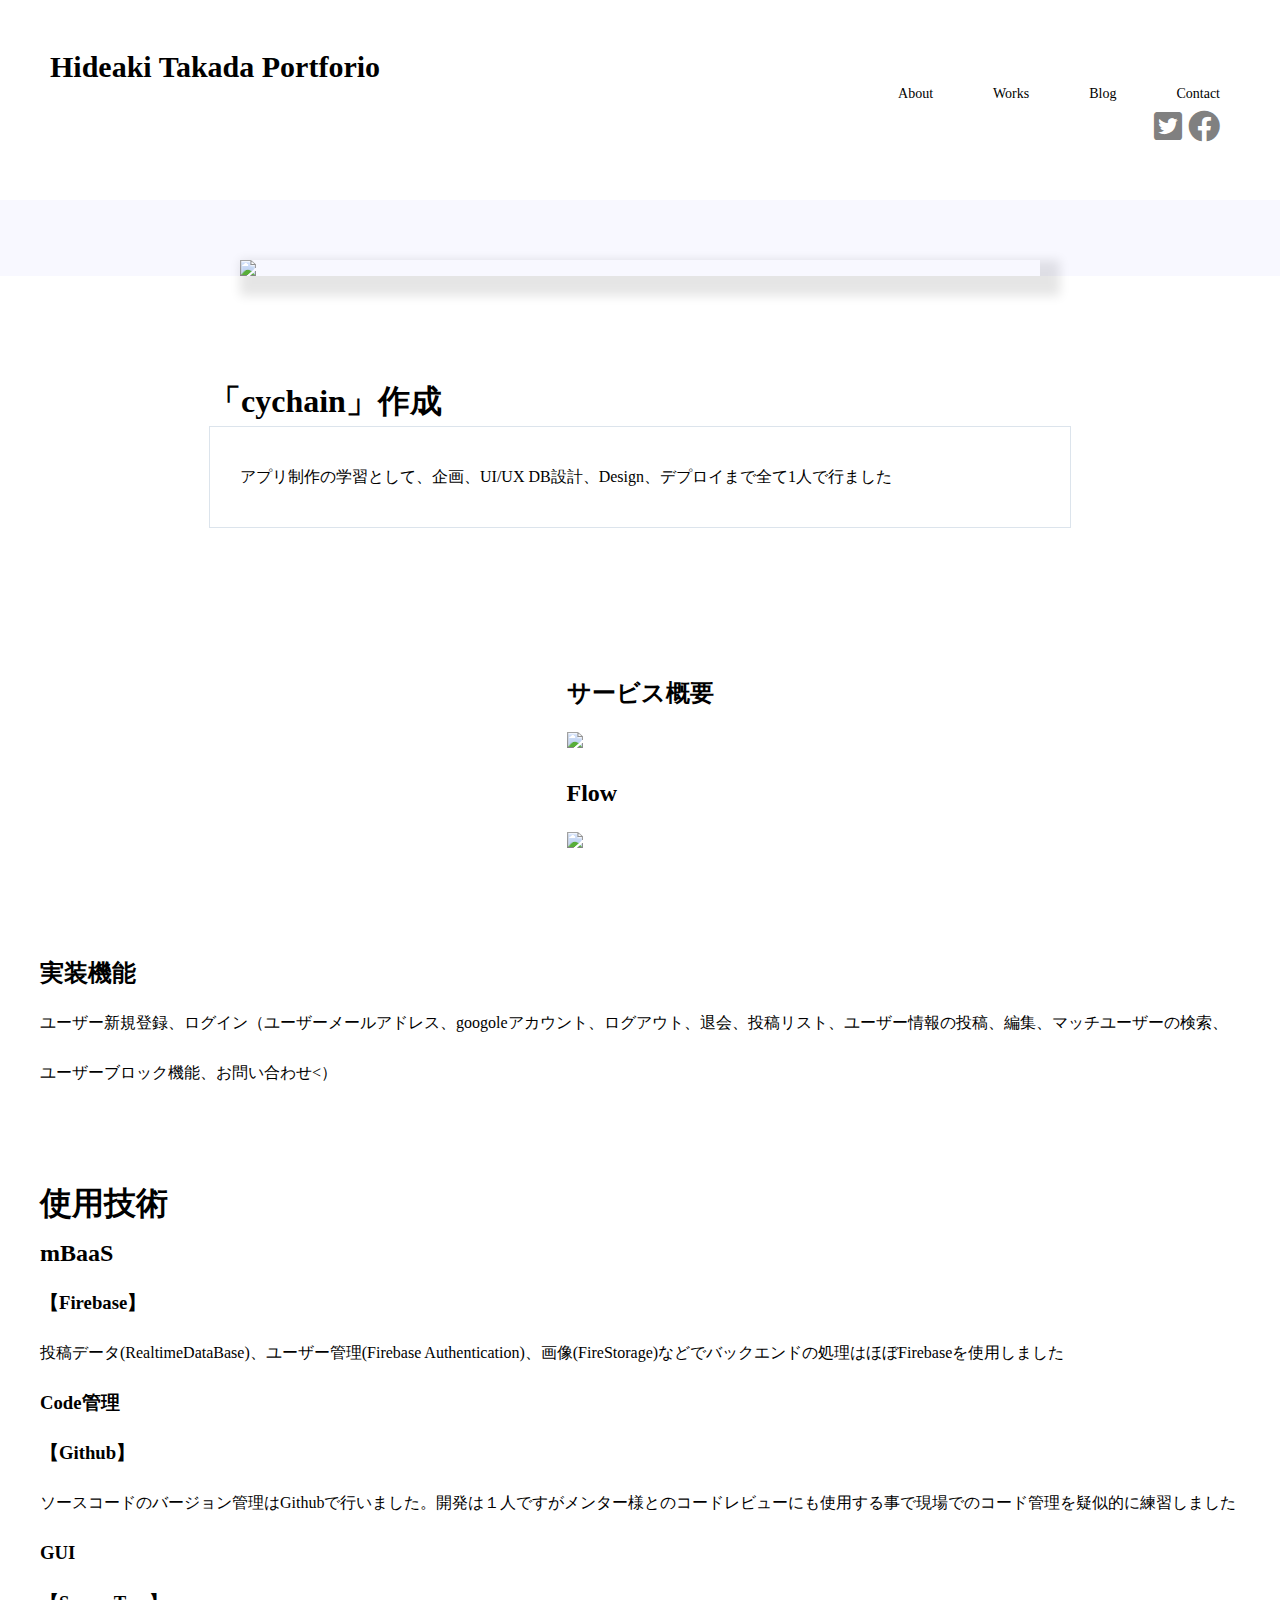
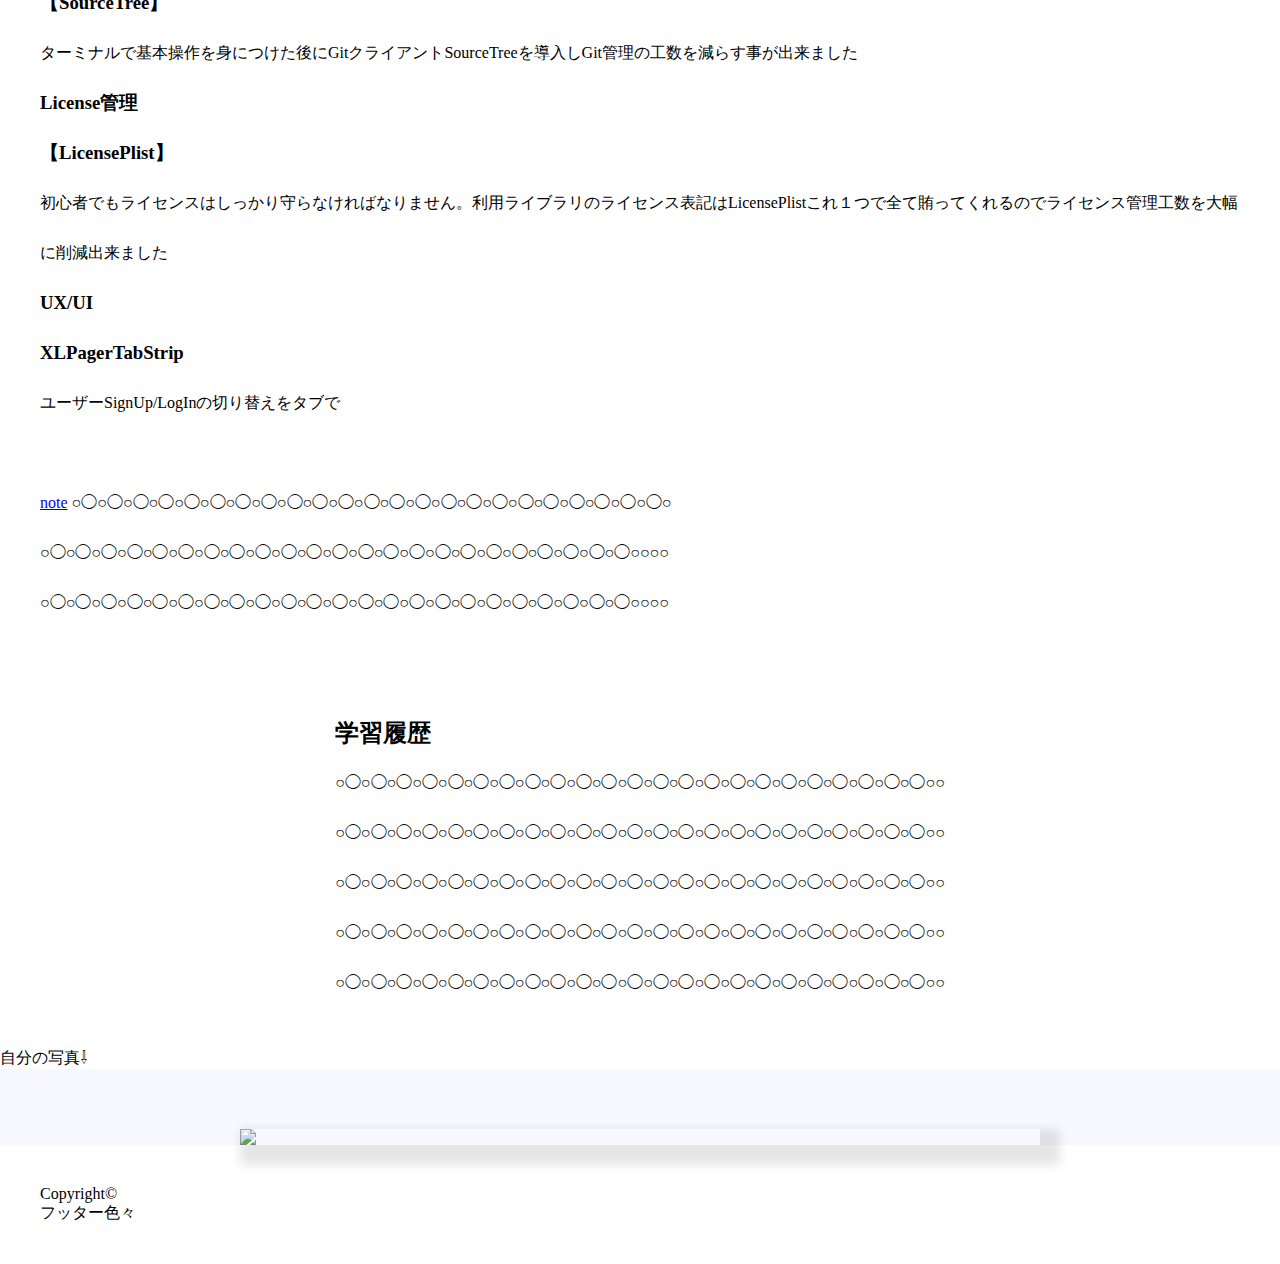
==== docs/index.html @ 6c8e2b9f "test01" ====
<!DOCTYPE html>

<html lang="ja">
<head>
<meta  charset="UTF-8">
<meta name="viewport" content="width=device-width, initial-scale=1">
<title>hide.poto</title>

<link rel="stylesheet" href="style.css">
<link rel="stylesheet" href="responsive.css">
<link href="https://use.fontawesome.com/releases/v5.6.1/css/all.css" rel="stylesheet">

</head>

<body>
    <header class="header">
        <div class="header-left">
            <h2>Hideaki Takada Portforio</h2>
            <ul class="socialbtn">
              <li><a href="https://twitter.com/"><i class="fab fa-twitter-square  my-color fa-2x fa-fw"></i></a></li>
              <li><a href="https://facebook.com/"><i class="fab fa-facebook my-color fa-2x"></i></a></li>
           </ul>
        </div>

        <div class="header-right">
                <nav class="list">
                  <ul class="site.map">
                    <li><a href="#">About</a></li>
                    <li><a href="#">Works</a></li>
                    <li><a href="#">Blog</a></li>
                    <li><a href="#">Contact</a></li>
                  </ul>
                </nav>
        </div>
    </header>

    <main class="hide1">
        <div class="gazou1">
        <!-- <img class="gazou2" src="/Users/takadahideaki/Downloads/Untitled.png"> -->
        <img class="gazou2" src="/Users/takadahideaki/Downloads/Untitled.png">

        </div>



       <div class="centeralignment">
           <div class="apps">
             <h1>「cychain」作成　</h1>


               <div class="gaiyou">
                    <p>アプリ制作の学習として、企画、UI/UX DB設計、Design、デプロイまで全て1人で行ました</p>
           
              </div>
          </div>
       </div>



       <div class="centeralignment">
           <div class="gaiyou1">
             <h2>サービス概要</h2>
              <img class="gazou2" src="/Users/takadahideaki/Downloads/Group 2 (1).png">
             <h2>Flow</h2>
              <img class="gazou2" src="/Users/takadahideaki/Downloads/Group 1.png">
           </div>
       </div>


       <div class="centeralignment">
           <div class="jittsou">
             <h2>実装機能</h2>
              <p>ユーザー新規登録、ログイン（ユーザーメールアドレス、googoleアカウント、ログアウト、退会、投稿リスト、ユーザー情報の投稿、編集、マッチユーザーの検索、ユーザーブロック機能、お問い合わせ<）</p>
  
          </div>
       </div>


       <div class="centeralignment">
           <div class="technology">

              <h1> 使用技術 </h1>

              <h2> mBaaS　</h2>

              <h3> 【Firebase】　</h3>

             <p>投稿データ(RealtimeDataBase)、ユーザー管理(Firebase Authentication)、画像(FireStorage)などでバックエンドの処理はほぼFirebaseを使用しました</p>

       <h3> Code管理 </h3>

       <h3> 【Github】　</h3>

       <p> ソースコードのバージョン管理はGithubで行いました。開発は１人ですがメンター様とのコードレビューにも使用する事で現場でのコード管理を疑似的に練習しました</p>

       <h3> GUI　</h3>

       <h3> 【SourceTree】　</h3>

       <p> ターミナルで基本操作を身につけた後にGitクライアントSourceTreeを導入しGit管理の工数を減らす事が出来ました </p>

       <h3> License管理　</h3>

       <h3> 【LicensePlist】　</h3>

       <p> 初心者でもライセンスはしっかり守らなければなりません。利用ライブラリのライセンス表記はLicensePlistこれ１つで全て賄ってくれるのでライセンス管理工数を大幅に削減出来ました </p>






       <h3> UX/UI </h3>

       <h3> XLPagerTabStrip　</h3>


       <p> ユーザーSignUp/LogInの切り替えをタブで</p>


                <ul class="three">
　　               <li><a href="https://note.com/" target="_blank">note</a>
                   ○◯○◯○◯○◯○◯○◯○◯○◯○◯○◯○◯○◯○◯○◯○◯○◯○◯○◯○◯○◯○◯○◯○◯○</li>
                  <li>○◯○◯○◯○◯○◯○◯○◯○◯○◯○◯○◯○◯○◯○◯○◯○◯○◯○◯○◯○◯○◯○◯○◯○○○○</li>
                  <li>○◯○◯○◯○◯○◯○◯○◯○◯○◯○◯○◯○◯○◯○◯○◯○◯○◯○◯○◯○◯○◯○◯○◯○○○○</li>
                </ul>
              <!-- ↑アドレスは自分の入れて-->
             <!--現在は別ウインドウで開く設定-->
           </div>

      </div>

      <div class="centeralignment">
          <div class="learning">
             <h2>学習履歴</h2>

             <p>○◯○◯○◯○◯○◯○◯○◯○◯○◯○◯○◯○◯○◯○◯○◯○◯○◯○◯○◯○◯○◯○◯○◯○○</p>
             <p>○◯○◯○◯○◯○◯○◯○◯○◯○◯○◯○◯○◯○◯○◯○◯○◯○◯○◯○◯○◯○◯○◯○◯○○</p>
             <p>○◯○◯○◯○◯○◯○◯○◯○◯○◯○◯○◯○◯○◯○◯○◯○◯○◯○◯○◯○◯○◯○◯○◯○○</p>
             <p>○◯○◯○◯○◯○◯○◯○◯○◯○◯○◯○◯○◯○◯○◯○◯○◯○◯○◯○◯○◯○◯○◯○◯○○</p>
             <p>○◯○◯○◯○◯○◯○◯○◯○◯○◯○◯○◯○◯○◯○◯○◯○◯○◯○◯○◯○◯○◯○◯○◯○○</p>
         </div>
      </div>


      自分の写真⇩
      <div class="gazou1">
            <img class="gazou2" src="//">
            </div>
    </main>

    <footer>
        <div class="end">
          <p>Copyright©</p>
          <p>フッター色々</p>

        </div>
    </footer>






         

        
</body>
---- docs/style.css ----
@charset "UTF-8";

*{
    margin: 0;
    padding: 0;

}




.gazou1{
    background-color: #f8f8ff;
    display:flex;
    justify-content: center;
 
   
}






.gazou1 img{
    /* width:800px; */
    /* max-width: 80%; */
   
    box-shadow: 10px 10px 10px 10px rgba(0, 0, 0, 0.1);
    margin-top:60px;

}

.gaiyou{
    border:solid 1px #dce4ec;
    line-height: 40px;
    padding: 30px;
    width: 800px;
 
    
}
.gazou2{
    width:800px ;
}
    

.socialbtn{
    list-style: none;
    position: absolute;
    top:60px;
    right: 60px;
    display: flex;
   
}

.my-color{
    color: gray;
}
   
  







.header-right ul{
    display: flex;
    list-style: none;
    justify-content: flex-end;
 
    

}
.header-right li{
    /* padding: 20px; */
    margin-right: 60px;
  
}

.header-right a{
    color: #000;
    text-decoration: none;
    font-size: 14px;
}


.header-left{
    margin-bottom: 50px;
    position: relative;
    top: 50px;

}


.header-left h2{
font-size: 30px;
padding-left: 50px;



}
.header{
    height: 200px;
   
}




.centeralignment{
    display: flex;
    justify-content: center;
    line-height: 50px;
    padding: 40px;
}
  

 .technology li{
     list-style:none;
 }


.apps{
    padding: 60px;
  
}
.end{
    margin: 40px;
}
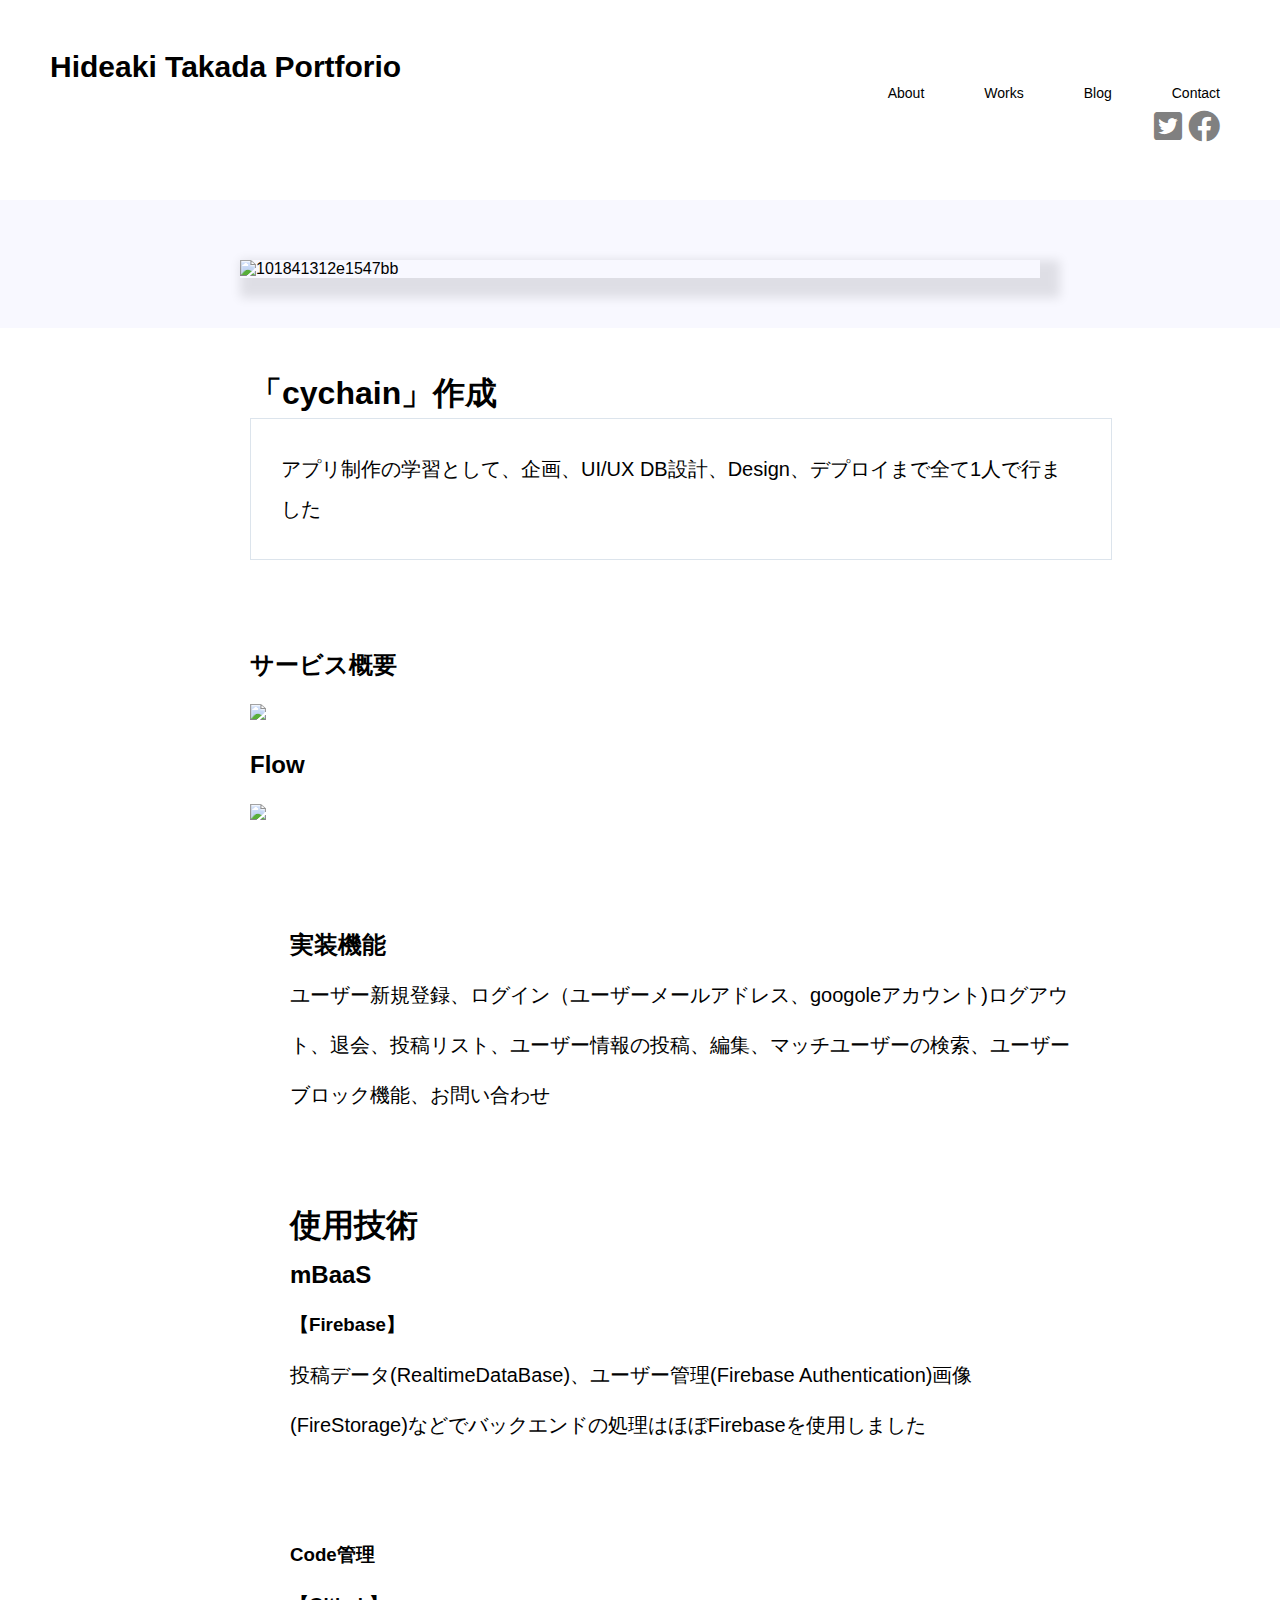
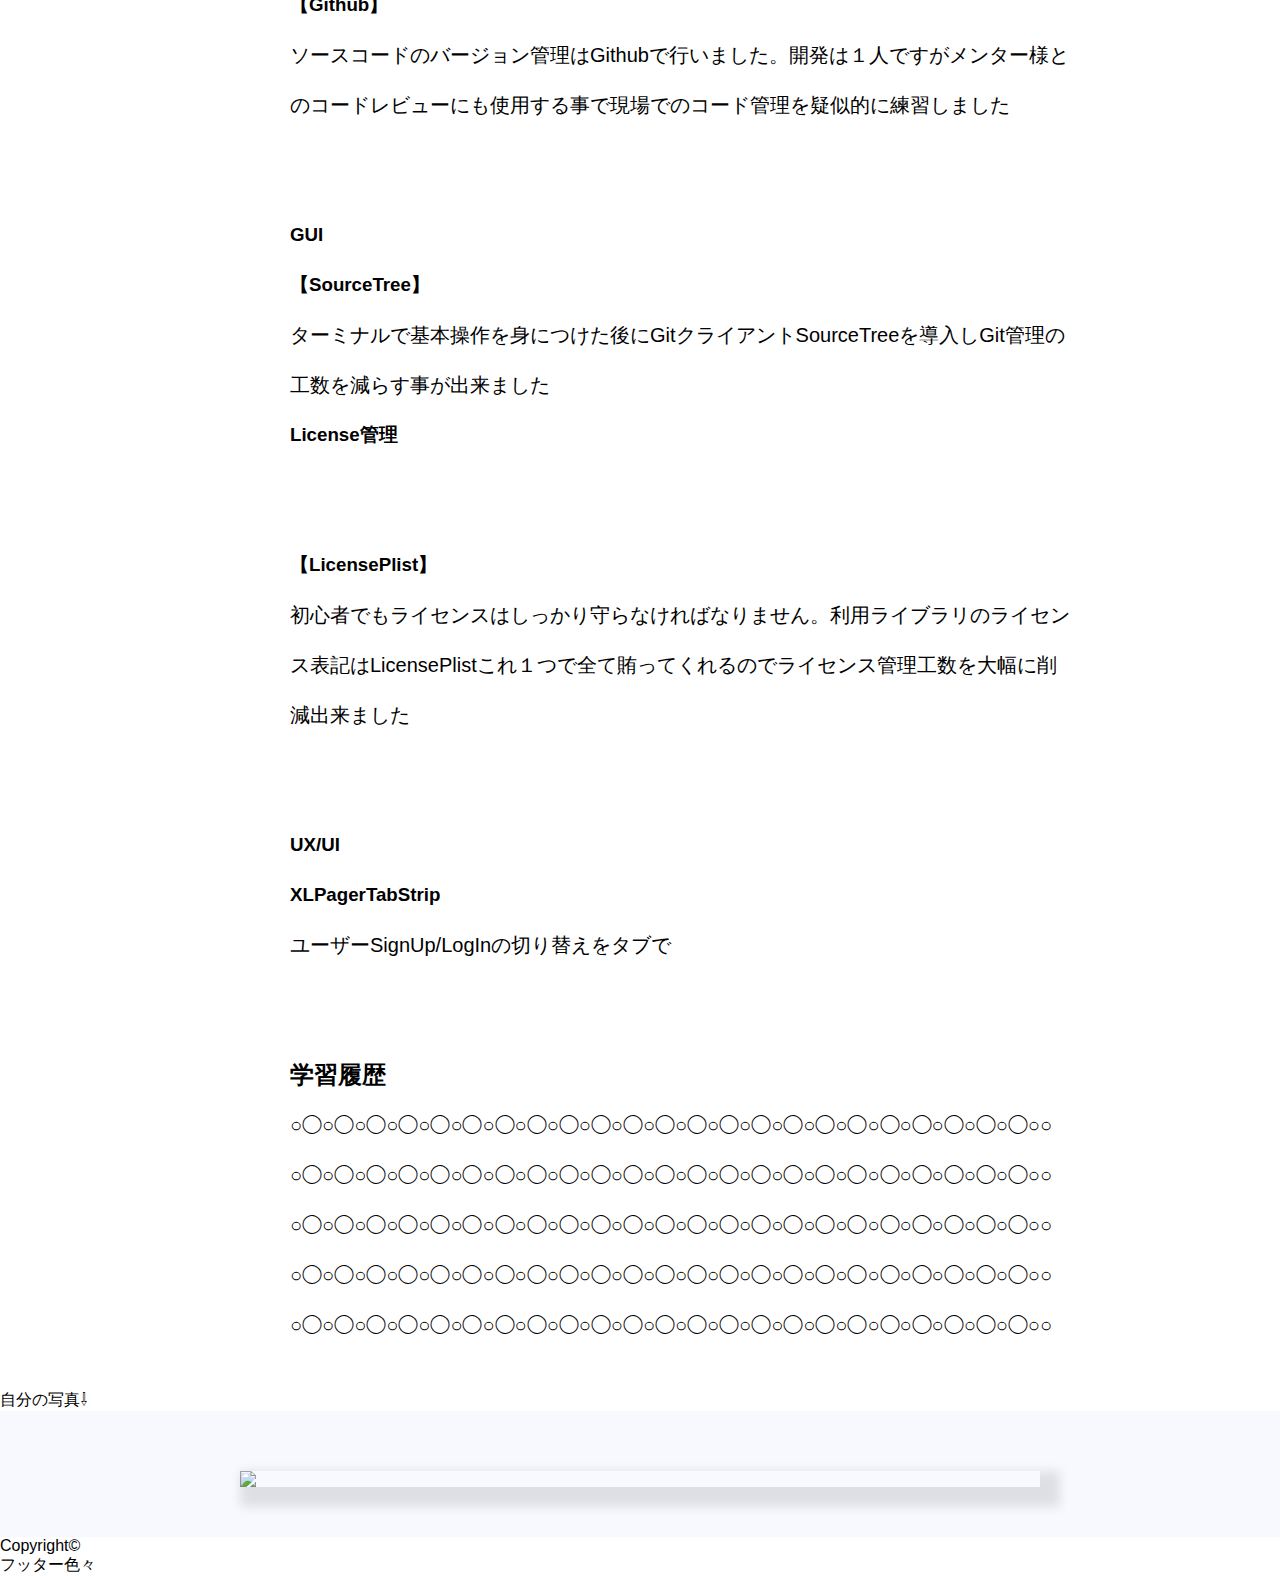
==== commit 50e3b434: "画像位置変更" ====
--- a/docs/index.html
+++ b/docs/index.html
@@ -37,12 +37,12 @@
     <main class="hide1">
         <div class="gazou1">
         <!-- <img class="gazou2" src="/Users/takadahideaki/Downloads/Untitled.png"> -->
-        <img class="gazou2" src="/Users/takadahideaki/Downloads/Untitled.png">
+        <img class="gazou2" src="https://de48iquggkkh4.cloudfront.net/thumbnail/101841312e1547bb.jpg" alt="101841312e1547bb">
 
         </div>
 
 
-
+     <section class="flex-contianer1">
        <div class="centeralignment">
            <div class="apps">
              <h1>「cychain」作成　</h1>
@@ -54,6 +54,7 @@
               </div>
           </div>
        </div>
+       </section>
 
 
 
@@ -65,70 +66,67 @@
               <img class="gazou2" src="/Users/takadahideaki/Downloads/Group 1.png">
            </div>
        </div>
+     
 
+    
 
-       <div class="centeralignment">
+     <section class="flex-contianer">
+        <div class="centeralignment">
            <div class="jittsou">
              <h2>実装機能</h2>
-              <p>ユーザー新規登録、ログイン（ユーザーメールアドレス、googoleアカウント、ログアウト、退会、投稿リスト、ユーザー情報の投稿、編集、マッチユーザーの検索、ユーザーブロック機能、お問い合わせ<）</p>
+              <p>ユーザー新規登録、ログイン（ユーザーメールアドレス、googoleアカウント)ログアウト、退会、投稿リスト、ユーザー情報の投稿、編集、マッチユーザーの検索、ユーザーブロック機能、お問い合わせ</p>
   
           </div>
        </div>
 
 
-       <div class="centeralignment">
+       <div class="centeralignment">  
            <div class="technology">
+              <h1> 使用技術 </h1>
+              <h2> mBaaS　</h2>
+              <h3> 【Firebase】　</h3>
+              <p>投稿データ(RealtimeDataBase)、ユーザー管理(Firebase Authentication)画像(FireStorage)などでバックエンドの処理はほぼFirebaseを使用しました
+           </div>
+        </div>
+           
 
-              <h1> 使用技術 </h1>
+          <div class="centeralignment">  
+             <div class="technology">
+             <h3> Code管理 </h3>
+             <h3> 【Github】</h3>
+             <p> ソースコードのバージョン管理はGithubで行いました。開発は１人ですがメンター様とのコードレビューにも使用する事で現場でのコード管理を疑似的に練習しました</p>
+           </div>
+          </div>
 
-              <h2> mBaaS　</h2>
+          <div class="centeralignment">  
+             <div class="technology">
+               <h3> GUI</h3>
+               <h3> 【SourceTree】　</h3>
+               <p> ターミナルで基本操作を身につけた後にGitクライアントSourceTreeを導入しGit管理の工数を減らす事が出来ました </p>
+               <h3> License管理　</h3>
+             </div>
+          </div>
 
-              <h3> 【Firebase】　</h3>
+          <div class="centeralignment">  
+             <div class="technology">
+               <h3> 【LicensePlist】</h3>
+               <p> 初心者でもライセンスはしっかり守らなければなりません。利用ライブラリのライセンス表記はLicensePlistこれ１つで全て賄ってくれるのでライセンス管理工数を大幅に削減出来ました </p>
+               </div>
+          </div>
 
-             <p>投稿データ(RealtimeDataBase)、ユーザー管理(Firebase Authentication)、画像(FireStorage)などでバックエンドの処理はほぼFirebaseを使用しました</p>
-
-       <h3> Code管理 </h3>
-
-       <h3> 【Github】　</h3>
-
-       <p> ソースコードのバージョン管理はGithubで行いました。開発は１人ですがメンター様とのコードレビューにも使用する事で現場でのコード管理を疑似的に練習しました</p>
-
-       <h3> GUI　</h3>
-
-       <h3> 【SourceTree】　</h3>
-
-       <p> ターミナルで基本操作を身につけた後にGitクライアントSourceTreeを導入しGit管理の工数を減らす事が出来ました </p>
-
-       <h3> License管理　</h3>
-
-       <h3> 【LicensePlist】　</h3>
-
-       <p> 初心者でもライセンスはしっかり守らなければなりません。利用ライブラリのライセンス表記はLicensePlistこれ１つで全て賄ってくれるのでライセンス管理工数を大幅に削減出来ました </p>
+          <div class="centeralignment">  
+              <div class="technology">
+               <h3>UX/UI</h3>
+               <h3> XLPagerTabStrip</h3>
+               <p> ユーザーSignUp/LogInの切り替えをタブで</p>
+             </div>
+          </div>
 
 
+            
+           
 
-
-
-
-       <h3> UX/UI </h3>
-
-       <h3> XLPagerTabStrip　</h3>
-
-
-       <p> ユーザーSignUp/LogInの切り替えをタブで</p>
-
-
-                <ul class="three">
-　　               <li><a href="https://note.com/" target="_blank">note</a>
-                   ○◯○◯○◯○◯○◯○◯○◯○◯○◯○◯○◯○◯○◯○◯○◯○◯○◯○◯○◯○◯○◯○◯○◯○</li>
-                  <li>○◯○◯○◯○◯○◯○◯○◯○◯○◯○◯○◯○◯○◯○◯○◯○◯○◯○◯○◯○◯○◯○◯○◯○○○○</li>
-                  <li>○◯○◯○◯○◯○◯○◯○◯○◯○◯○◯○◯○◯○◯○◯○◯○◯○◯○◯○◯○◯○◯○◯○◯○○○○</li>
-                </ul>
-              <!-- ↑アドレスは自分の入れて-->
-             <!--現在は別ウインドウで開く設定-->
-           </div>
-
-      </div>
+    
 
       <div class="centeralignment">
           <div class="learning">
@@ -141,7 +139,9 @@
              <p>○◯○◯○◯○◯○◯○◯○◯○◯○◯○◯○◯○◯○◯○◯○◯○◯○◯○◯○◯○◯○◯○◯○◯○○</p>
          </div>
       </div>
-
+    </section>
+  
+  
 
       自分の写真⇩
       <div class="gazou1">
--- a/docs/style.css
+++ b/docs/style.css
@@ -7,12 +7,17 @@
 }
 
 
-
+body{
+    font-family:'Helvetica',sans-serif;
+    font-weight: 100;
+    
+}
 
 .gazou1{
     background-color: #f8f8ff;
     display:flex;
     justify-content: center;
+    padding: 50px 50px;
  
    
 }
@@ -27,7 +32,7 @@
     /* max-width: 80%; */
    
     box-shadow: 10px 10px 10px 10px rgba(0, 0, 0, 0.1);
-    margin-top:60px;
+    margin-top:10px;
 
 }
 
@@ -110,20 +115,46 @@
 
 
 .centeralignment{
-    display: flex;
+    /* display: flex; */
     justify-content: center;
     line-height: 50px;
     padding: 40px;
+    width: 780px;
+    margin: 0 auto;
+    text-align:left;
+    
 }
-  
+
+.flex-contianer{
+    width: 780px;
+    margin: 0 auto;
+    text-align:left;
+}
+
+
+
+.flex-contianer1{
+    /* width: 780px; */
+    margin: 0 auto;
+    text-align:left;
+}
+
+.centeralignment p{
+font-size: 20px;
+}
+
+
+
+
 
  .technology li{
      list-style:none;
  }
 
 
-.apps{
-    padding: 60px;
+
+
+
   
 }
 .end{
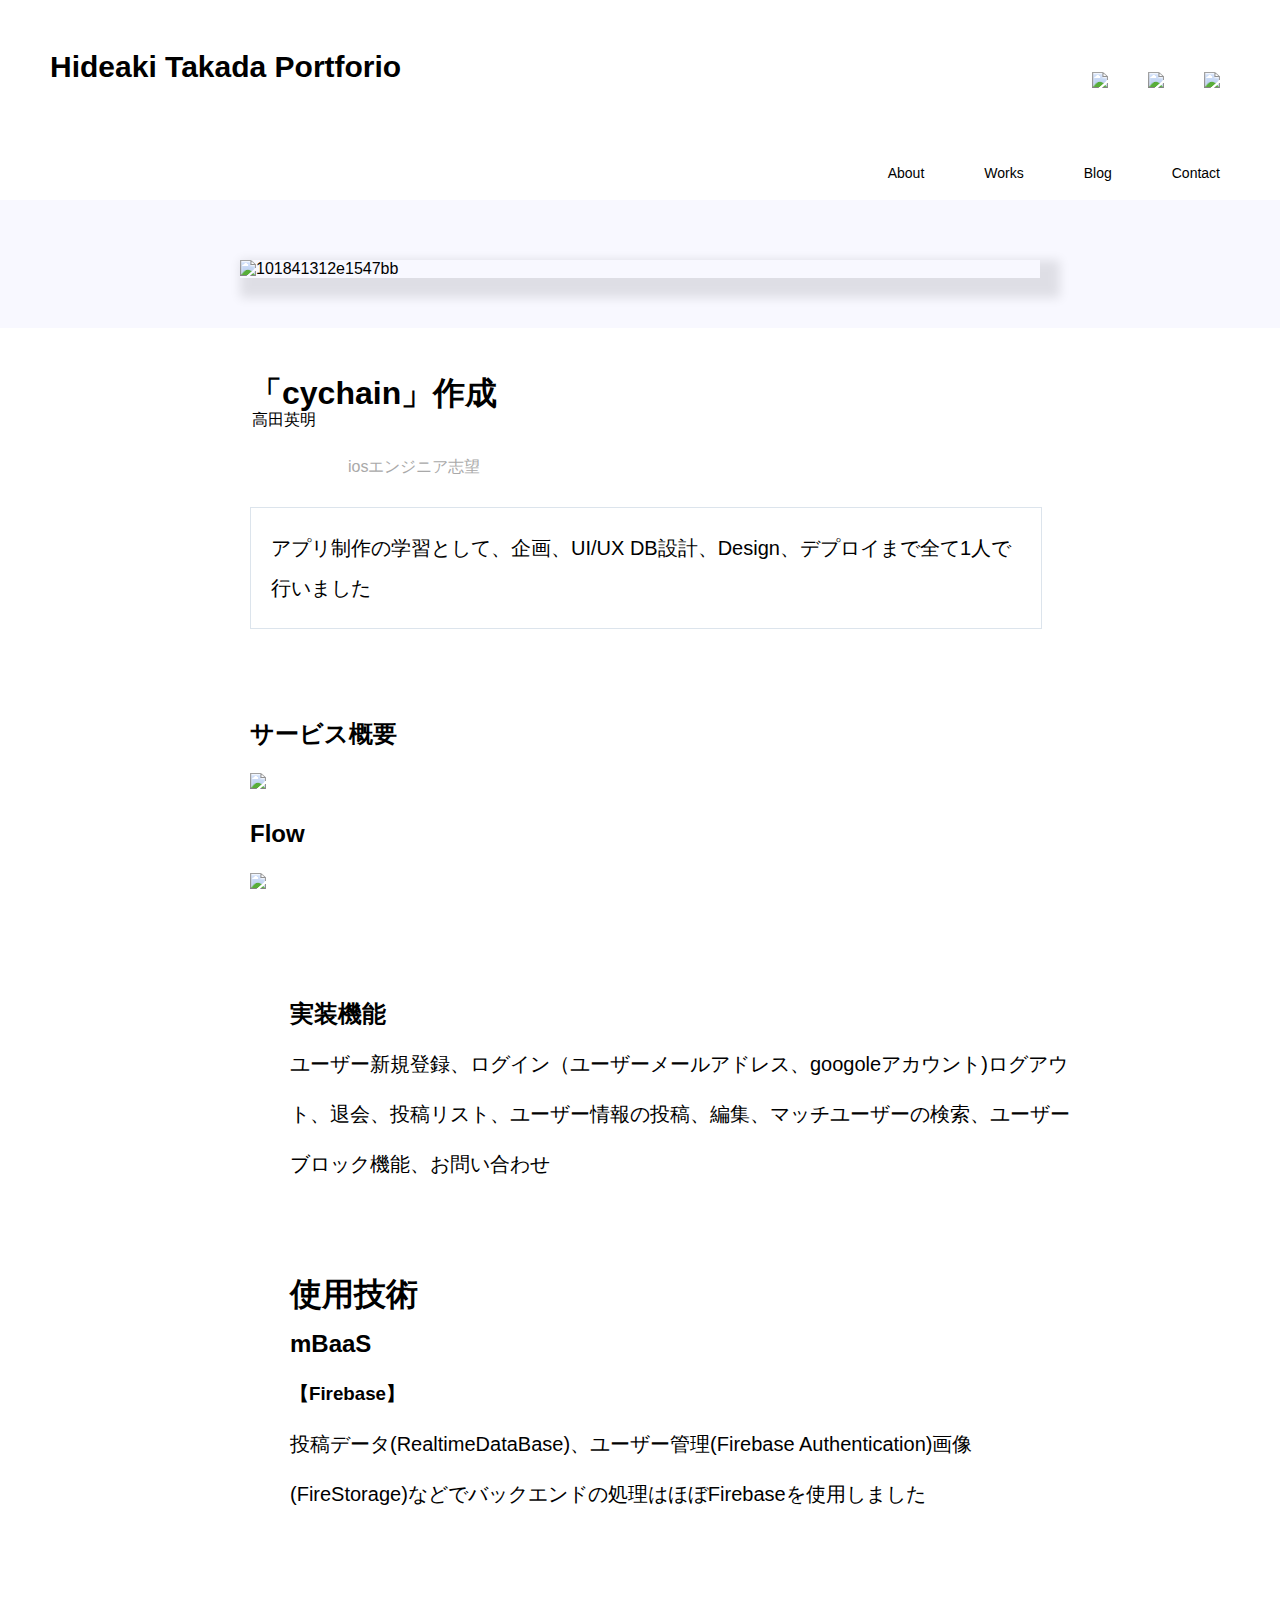
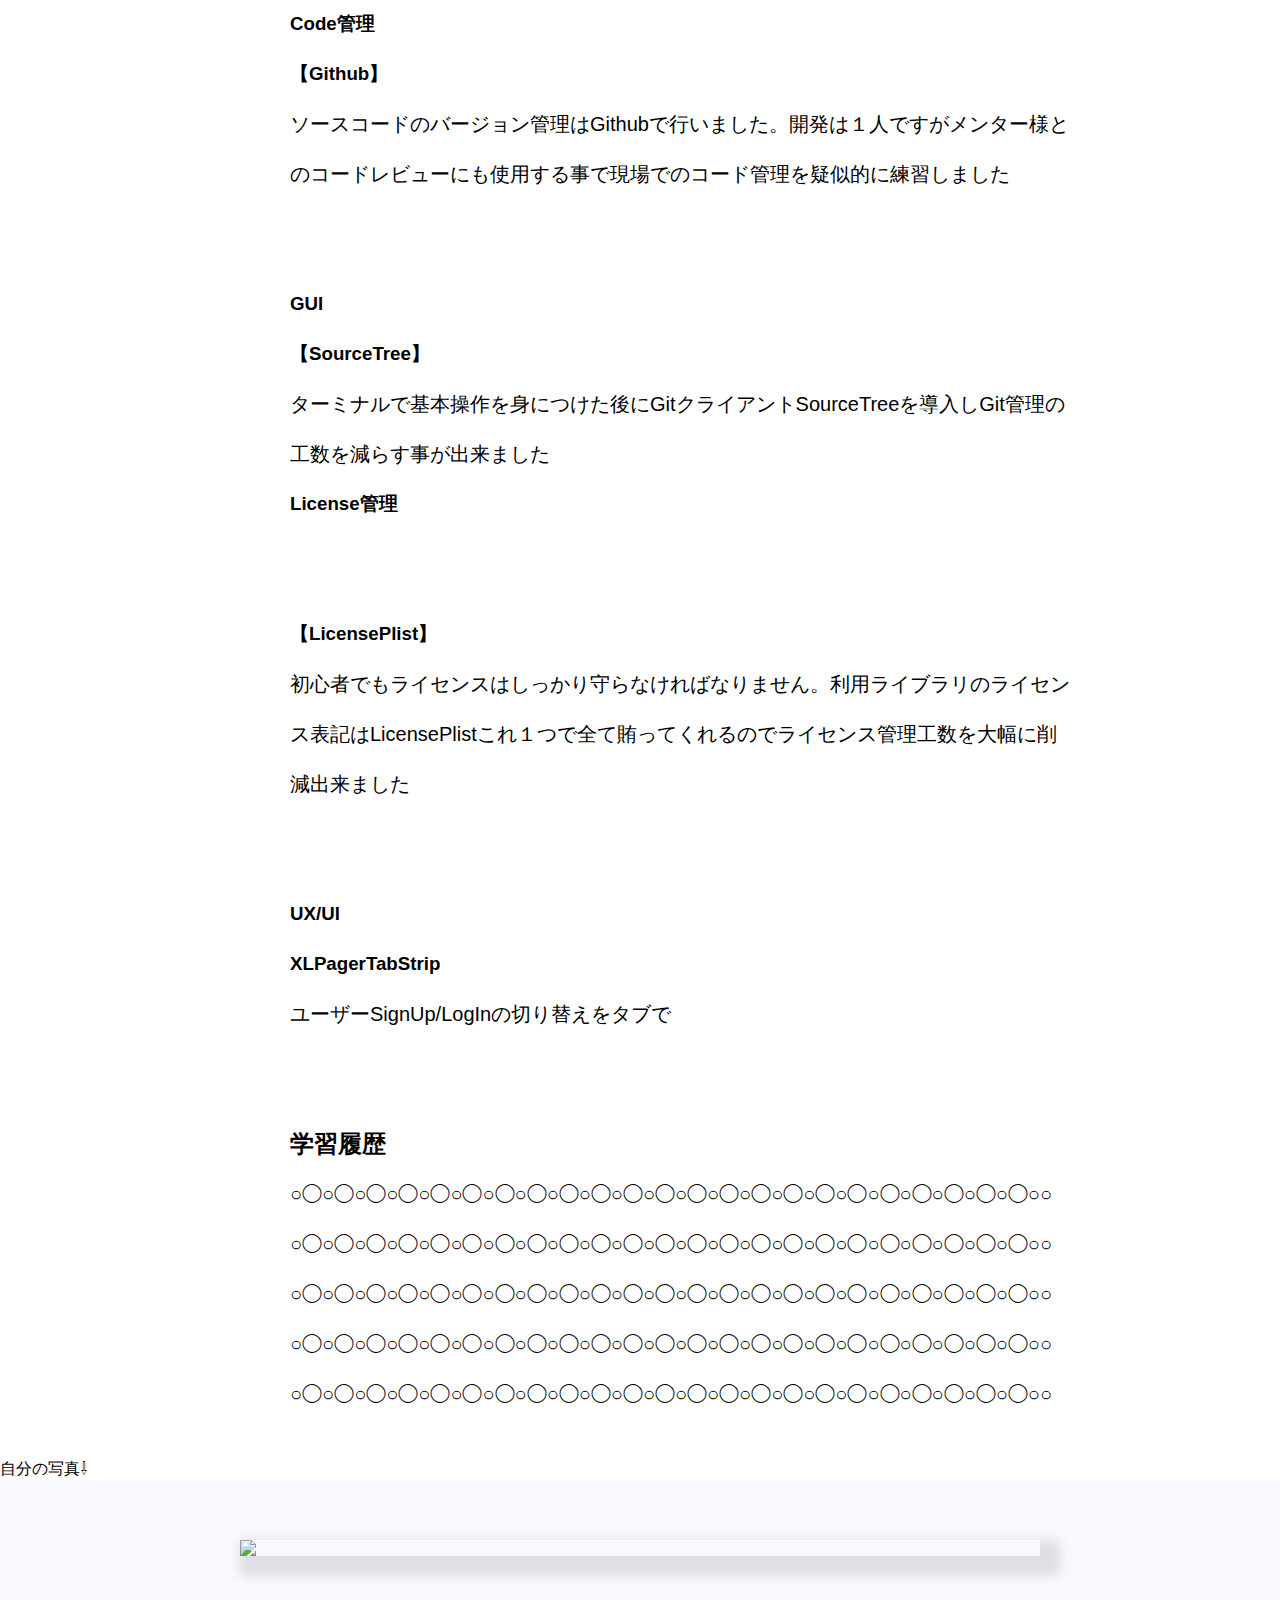
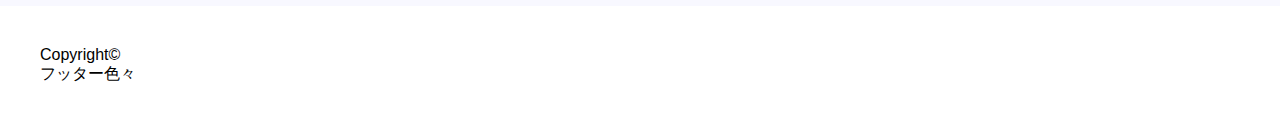
==== commit a37129e4: "Font変更" ====
--- a/docs/index.html
+++ b/docs/index.html
@@ -17,8 +17,10 @@
         <div class="header-left">
             <h2>Hideaki Takada Portforio</h2>
             <ul class="socialbtn">
-              <li><a href="https://twitter.com/"><i class="fab fa-twitter-square  my-color fa-2x fa-fw"></i></a></li>
-              <li><a href="https://facebook.com/"><i class="fab fa-facebook my-color fa-2x"></i></a></li>
+              <li><a href="https://twitter.com/"><img src="/Users/takadayuuko/Desktop/hide.site/images/icons8-twitter-(四角)-96.png"></a></li>
+              <li><a href="https:///"><img src="/Users/takadayuuko/Desktop/hide.site/images/icons8-メール-96.png"></a></li>
+              <li><a href="https://github.com/"><img src="/Users/takadayuuko/Desktop/hide.site/images/icons8-github-96.png"></a></li>
+
            </ul>
         </div>
 
@@ -46,24 +48,26 @@
        <div class="centeralignment">
            <div class="apps">
              <h1>「cychain」作成　</h1>
+          
 
-
-               <div class="gaiyou">
-                    <p>アプリ制作の学習として、企画、UI/UX DB設計、Design、デプロイまで全て1人で行ました</p>
-           
-              </div>
-          </div>
-       </div>
-       </section>
+             <p><span class="icon_man"></span><font size="3">高田英明<br></font></p>
+             <p><font size="3"><span class="icon-p">iosエンジニア志望</span></font></p>
+           </div>
+             <div class="gaiyou">
+               <p>アプリ制作の学習として、企画、UI/UX DB設計、Design、デプロイまで全て1人で行いました</p>
+           </div>
+        </div>
+       
+    </section>
 
 
 
        <div class="centeralignment">
            <div class="gaiyou1">
              <h2>サービス概要</h2>
-              <img class="gazou2" src="/Users/takadahideaki/Downloads/Group 2 (1).png">
+              <img class="gazou2" src="https://github.com/TakadaHideaki/Portfolio.github.io/blob/master/docs/flowImage.png?raw=true">
              <h2>Flow</h2>
-              <img class="gazou2" src="/Users/takadahideaki/Downloads/Group 1.png">
+              <img class="gazou2" src="https://github.com/TakadaHideaki/Portfolio.github.io/blob/master/docs/flowImage.png?raw=true">
            </div>
        </div>
      
--- a/docs/style.css
+++ b/docs/style.css
@@ -39,8 +39,8 @@
 .gaiyou{
     border:solid 1px #dce4ec;
     line-height: 40px;
-    padding: 30px;
-    width: 800px;
+    padding: 20px;
+    width: 750px;
  
     
 }
@@ -52,10 +52,19 @@
 .socialbtn{
     list-style: none;
     position: absolute;
-    top:60px;
-    right: 60px;
+    top:2px;
+    right: 40px;
     display: flex;
+    
+    
    
+}
+
+
+.socialbtn img{
+    max-width: 33px;
+    padding:20px;
+    
 }
 
 .my-color{
@@ -74,6 +83,7 @@
     display: flex;
     list-style: none;
     justify-content: flex-end;
+    margin-top: 130px;
  
     
 
@@ -155,8 +165,34 @@
 
 
 
+
+.apps p{
+    line-height: 0.1px;
+    margin-bottom: 40px;
+
+}
   
+.apps span{
+    color: #a9a9a9;
 }
+
+
+.icon-p{
+    padding-left: 98px;
+}
+
+
 .end{
     margin: 40px;
+}
+
+.icon_man:before {
+    content: url(/Users/takadayuuko/Desktop/hide.site/images/icons8-github-96.png) ;
+    position : relative ;
+    bottom : -3em ;
+    right: 1em;
+    margin-right : 0.1em ;
+}
+
+   
 }--- a/docs/responsive.css
+++ b/docs/responsive.css
@@ -0,0 +1,34 @@
+@charset "UTF-8";
+*{
+    margin: 0;
+    padding: 0;
+
+}
+@media screen and (max-width:1024px){
+    .header-left h2{
+        color: #ff4500;
+       
+}   
+.header-right a{
+    font-size: 30px;
+   
+}
+  
+
+.socialbtn{
+    position: absolute;
+    top:20px;
+    right: 40px;
+    display: flex;
+}
+
+.gazou1{
+    width: 100%;
+}
+}
+/* ******************************************** */
+@media screen and (max-width:568px){
+    .header-left h2{
+        
+    }
+}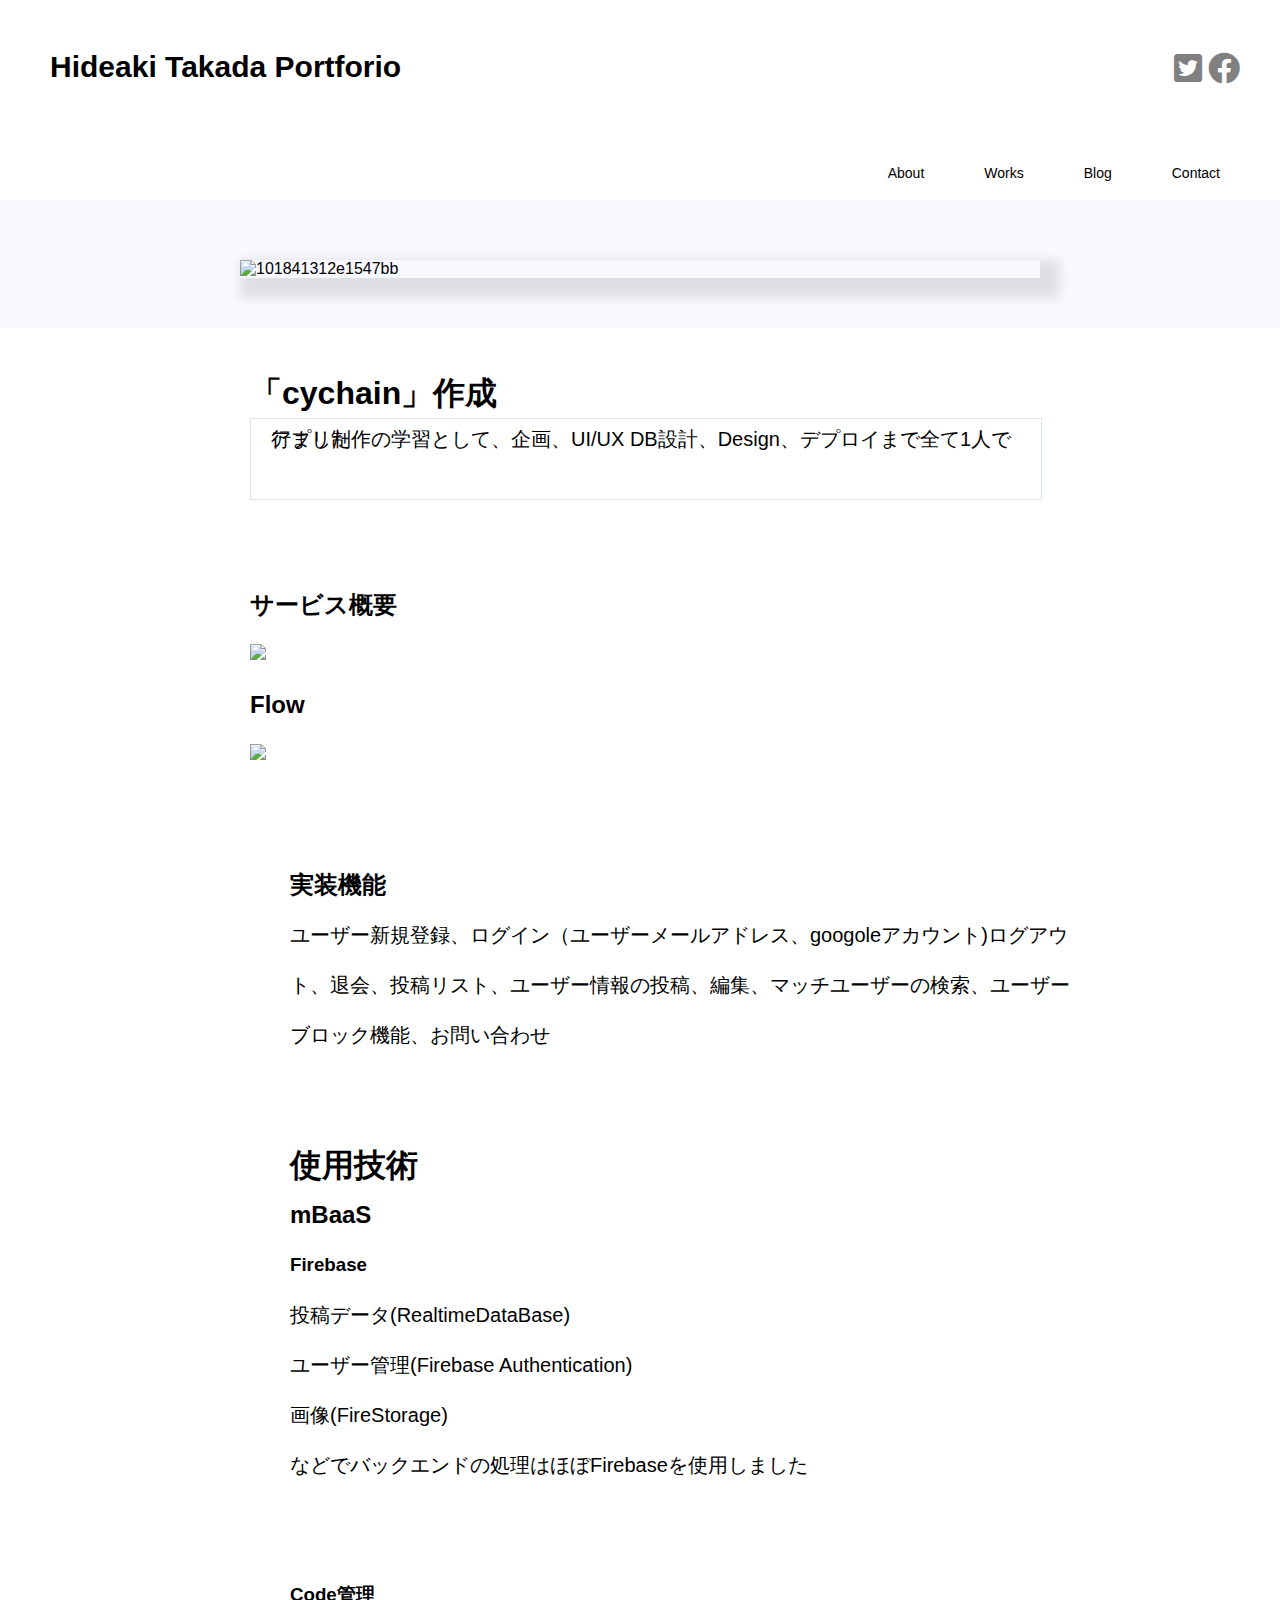
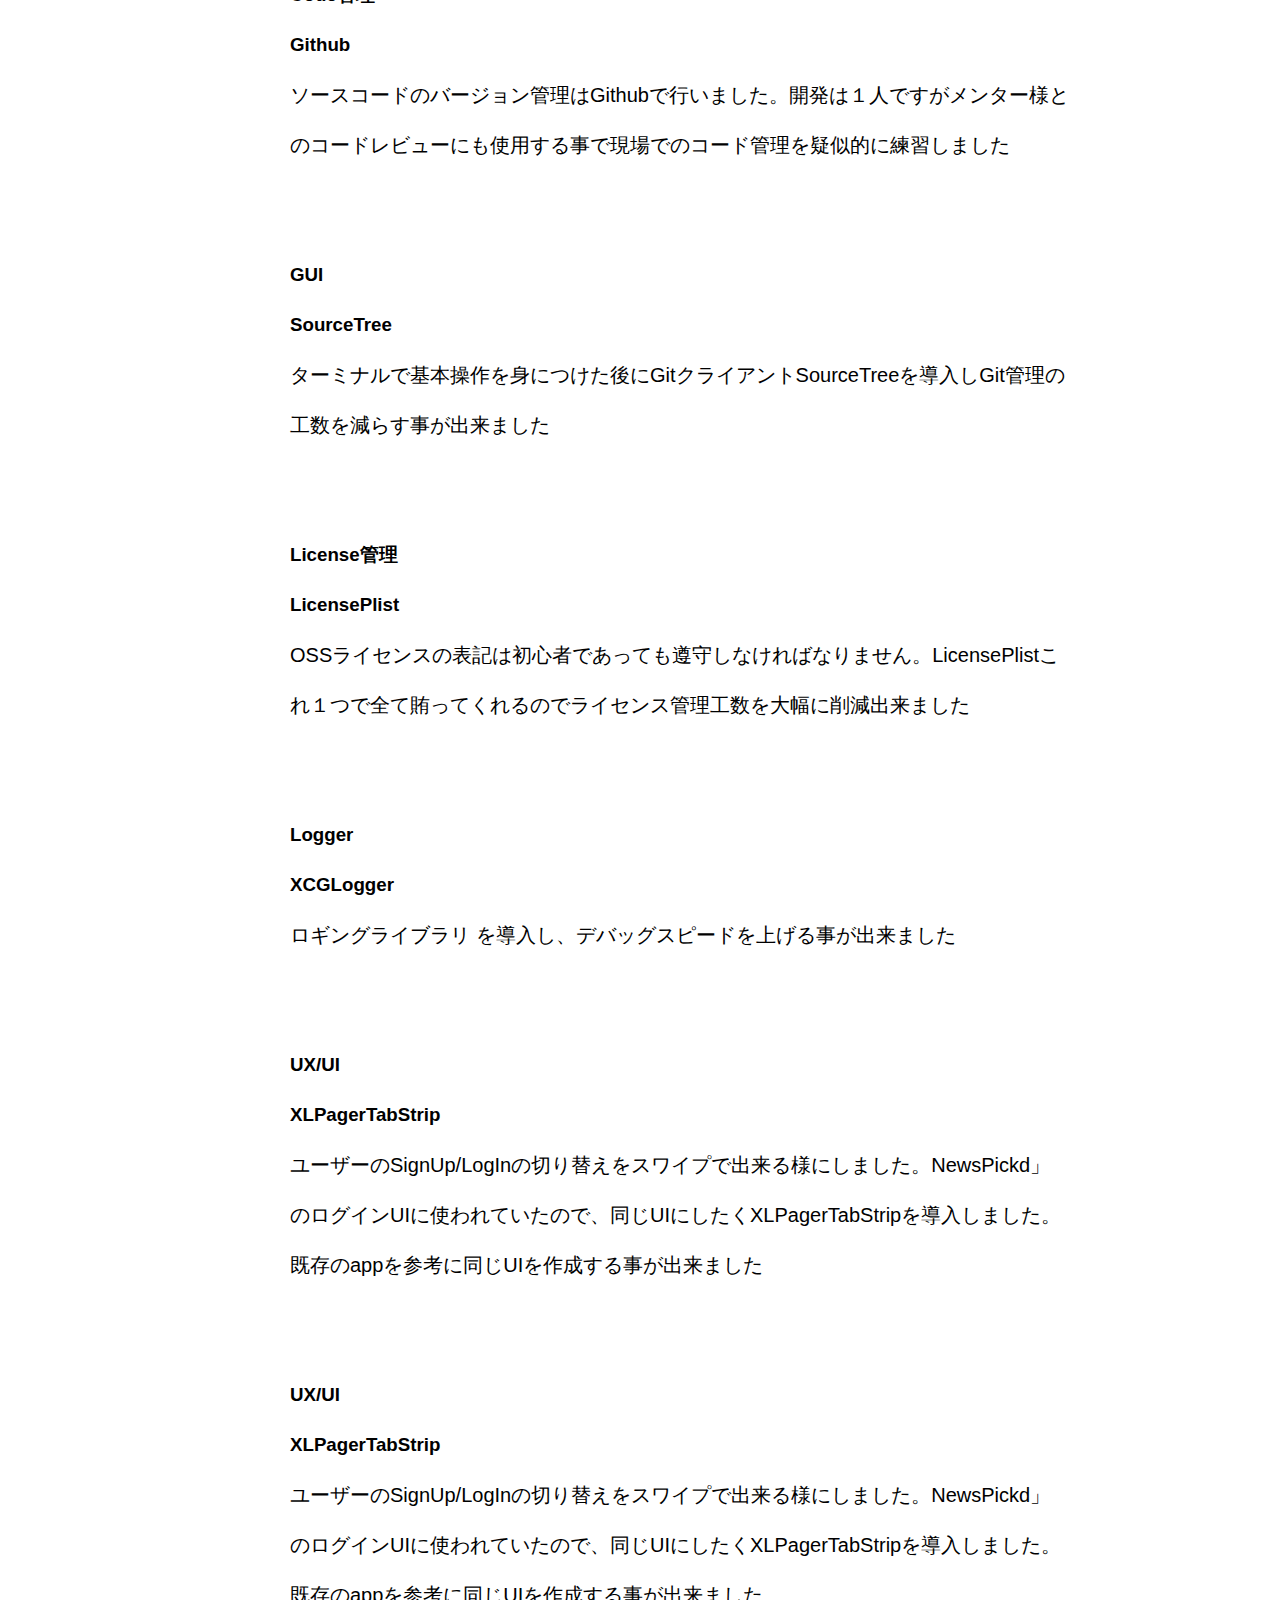
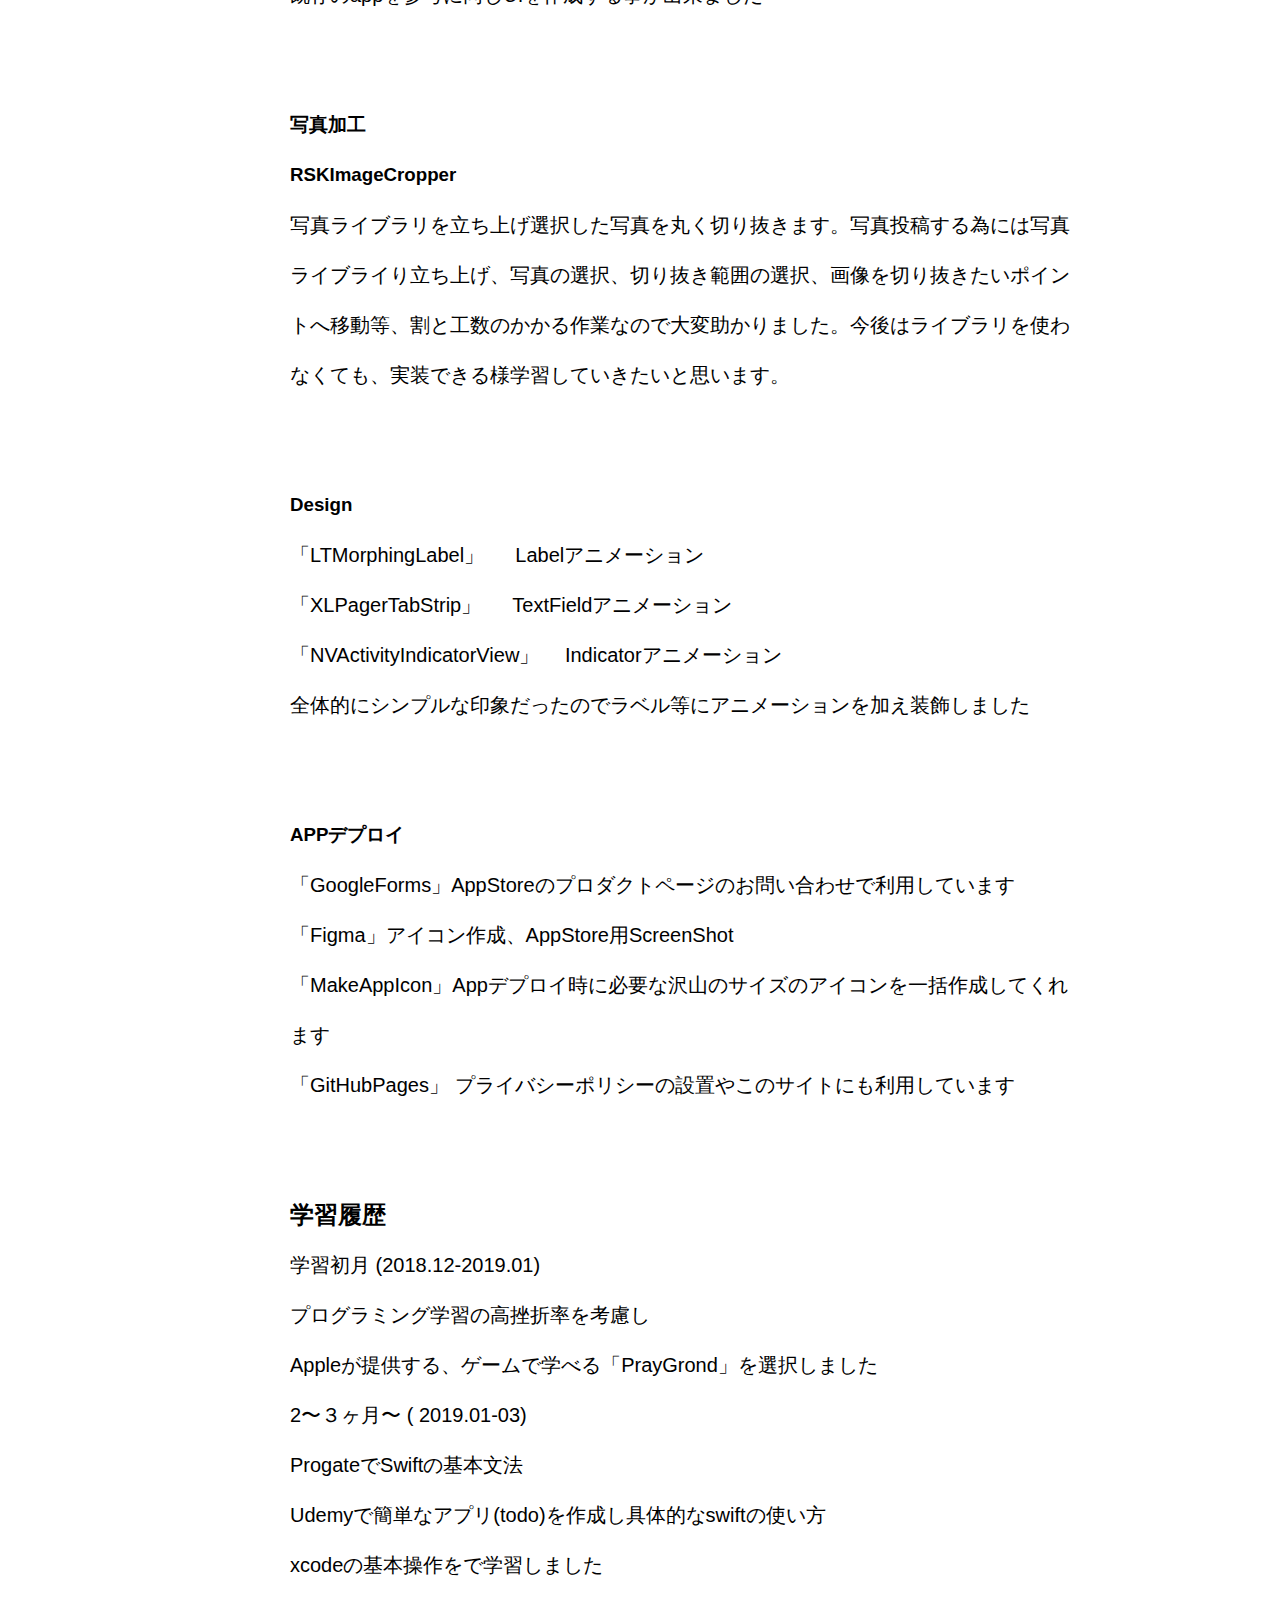
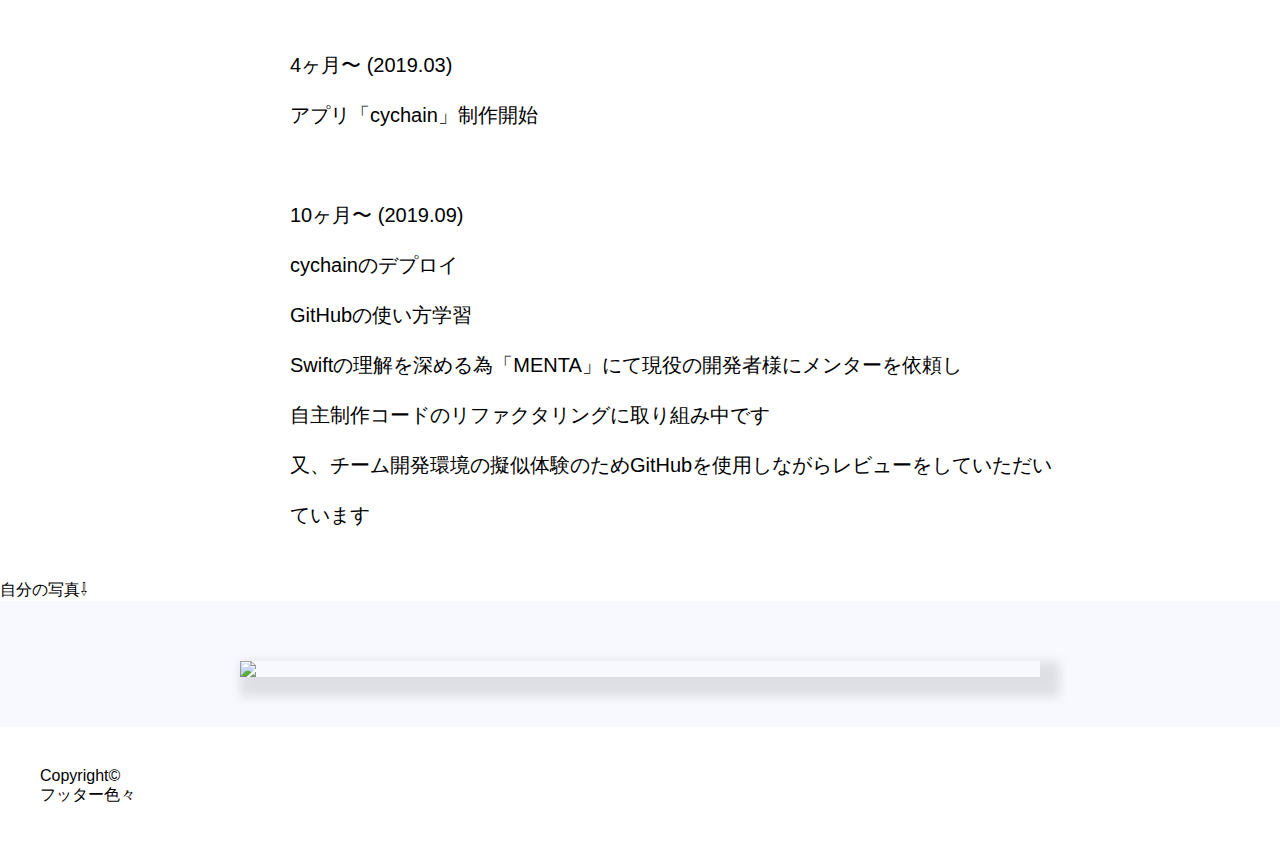
==== commit 4a315bda: "test" ====
--- a/docs/index.html
+++ b/docs/index.html
@@ -17,10 +17,8 @@
         <div class="header-left">
             <h2>Hideaki Takada Portforio</h2>
             <ul class="socialbtn">
-              <li><a href="https://twitter.com/"><img src="/Users/takadayuuko/Desktop/hide.site/images/icons8-twitter-(四角)-96.png"></a></li>
-              <li><a href="https:///"><img src="/Users/takadayuuko/Desktop/hide.site/images/icons8-メール-96.png"></a></li>
-              <li><a href="https://github.com/"><img src="/Users/takadayuuko/Desktop/hide.site/images/icons8-github-96.png"></a></li>
-
+              <li><a href="https://twitter.com/"><i class="fab fa-twitter-square  my-color fa-2x fa-fw"></i></a></li>
+              <li><a href="https://facebook.com/"><i class="fab fa-facebook my-color fa-2x"></i></a></li>
            </ul>
         </div>
 
@@ -48,26 +46,24 @@
        <div class="centeralignment">
            <div class="apps">
              <h1>「cychain」作成　</h1>
-          
-
-             <p><span class="icon_man"></span><font size="3">高田英明<br></font></p>
-             <p><font size="3"><span class="icon-p">iosエンジニア志望</span></font></p>
-           </div>
-             <div class="gaiyou">
-               <p>アプリ制作の学習として、企画、UI/UX DB設計、Design、デプロイまで全て1人で行いました</p>
-           </div>
-        </div>
-       
-    </section>
+
+
+               <div class="gaiyou">
+                    <p>アプリ制作の学習として、企画、UI/UX DB設計、Design、デプロイまで全て1人で行ました</p>
+           
+              </div>
+          </div>
+       </div>
+       </section>
 
 
 
        <div class="centeralignment">
            <div class="gaiyou1">
              <h2>サービス概要</h2>
-              <img class="gazou2" src="https://github.com/TakadaHideaki/Portfolio.github.io/blob/master/docs/flowImage.png?raw=true">
+              <img class="gazou2" src="/Users/takadahideaki/Downloads/Group 2 (1).png">
              <h2>Flow</h2>
-              <img class="gazou2" src="https://github.com/TakadaHideaki/Portfolio.github.io/blob/master/docs/flowImage.png?raw=true">
+              <img class="gazou2" src="/Users/takadahideaki/Downloads/Group 1.png">
            </div>
        </div>
      
@@ -88,8 +84,11 @@
            <div class="technology">
               <h1> 使用技術 </h1>
               <h2> mBaaS　</h2>
-              <h3> 【Firebase】　</h3>
-              <p>投稿データ(RealtimeDataBase)、ユーザー管理(Firebase Authentication)画像(FireStorage)などでバックエンドの処理はほぼFirebaseを使用しました
+              <h3> Firebase　</h3>
+              <p>投稿データ(RealtimeDataBase)</p>
+              <p>ユーザー管理(Firebase Authentication)</p>
+              <p>画像(FireStorage)</p>
+              <p>などでバックエンドの処理はほぼFirebaseを使用しました</p>
            </div>
         </div>
            
@@ -97,7 +96,7 @@
           <div class="centeralignment">  
              <div class="technology">
              <h3> Code管理 </h3>
-             <h3> 【Github】</h3>
+             <h3> Github</h3>
              <p> ソースコードのバージョン管理はGithubで行いました。開発は１人ですがメンター様とのコードレビューにも使用する事で現場でのコード管理を疑似的に練習しました</p>
            </div>
           </div>
@@ -105,24 +104,70 @@
           <div class="centeralignment">  
              <div class="technology">
                <h3> GUI</h3>
-               <h3> 【SourceTree】　</h3>
+               <h3> SourceTree　</h3>
                <p> ターミナルで基本操作を身につけた後にGitクライアントSourceTreeを導入しGit管理の工数を減らす事が出来ました </p>
+             </div>
+          </div>
+
+          <div class="centeralignment">  
+             <div class="technology">
                <h3> License管理　</h3>
-             </div>
-          </div>
-
-          <div class="centeralignment">  
-             <div class="technology">
-               <h3> 【LicensePlist】</h3>
-               <p> 初心者でもライセンスはしっかり守らなければなりません。利用ライブラリのライセンス表記はLicensePlistこれ１つで全て賄ってくれるのでライセンス管理工数を大幅に削減出来ました </p>
+               <h3> LicensePlist</h3>
+               <p> OSSライセンスの表記は初心者であっても遵守しなければなりません。LicensePlistこれ１つで全て賄ってくれるのでライセンス管理工数を大幅に削減出来ました </p>
                </div>
           </div>
+
+          <div class="centeralignment">  
+              <div class="technology">
+               <h3> Logger </h3>
+               <h3> XCGLogger </h3>
+               <p> ロギングライブラリ を導入し、デバッグスピードを上げる事が出来ました</p>
+             </div>
+          </div>
+
+
 
           <div class="centeralignment">  
               <div class="technology">
                <h3>UX/UI</h3>
                <h3> XLPagerTabStrip</h3>
-               <p> ユーザーSignUp/LogInの切り替えをタブで</p>
+               <p> ユーザーのSignUp/LogInの切り替えをスワイプで出来る様にしました。NewsPickd」のログインUIに使われていたので、同じUIにしたくXLPagerTabStripを導入しました。既存のappを参考に同じUIを作成する事が出来ました</p>
+             </div>
+          </div>
+
+        <div class="centeralignment">  
+              <div class="technology">
+               <h3>UX/UI</h3>
+               <h3> XLPagerTabStrip</h3>
+               <p> ユーザーのSignUp/LogInの切り替えをスワイプで出来る様にしました。NewsPickd」のログインUIに使われていたので、同じUIにしたくXLPagerTabStripを導入しました。既存のappを参考に同じUIを作成する事が出来ました</p>
+             </div>
+          </div>
+
+     <div class="centeralignment">  
+              <div class="technology">
+               <h3>写真加工</h3>
+               <h3>RSKImageCropper </h3>
+    <p> 写真ライブラリを立ち上げ選択した写真を丸く切り抜きます。写真投稿する為には写真ライブライり立ち上げ、写真の選択、切り抜き範囲の選択、画像を切り抜きたいポイントへ移動等、割と工数のかかる作業なので大変助かりました。今後はライブラリを使わなくても、実装できる様学習していきたいと思います。 </p>            </div>
+          </div>
+
+
+       <div class="centeralignment">  
+              <div class="technology">
+               <h3>Design</h3>
+               <p> 「LTMorphingLabel」 　 Labelアニメーション </p>
+               <p> 「XLPagerTabStrip」 　  TextFieldアニメーション </p>
+               <p> 「NVActivityIndicatorView」  　Indicatorアニメーション</p>
+               <p> 全体的にシンプルな印象だったのでラベル等にアニメーションを加え装飾しました</p>
+             </div>
+          </div>
+
+       <div class="centeralignment">  
+              <div class="technology">
+              <h3>APPデプロイ</h3>
+              <p> 「GoogleForms」AppStoreのプロダクトページのお問い合わせで利用しています </p>
+              <p> 「Figma」アイコン作成、AppStore用ScreenShot </p>
+              <p> 「MakeAppIcon」Appデプロイ時に必要な沢山のサイズのアイコンを一括作成してくれます </p>
+              <p>「GitHubPages」 プライバシーポリシーの設置やこのサイトにも利用しています </p>
              </div>
           </div>
 
@@ -136,11 +181,27 @@
           <div class="learning">
              <h2>学習履歴</h2>
 
-             <p>○◯○◯○◯○◯○◯○◯○◯○◯○◯○◯○◯○◯○◯○◯○◯○◯○◯○◯○◯○◯○◯○◯○◯○○</p>
-             <p>○◯○◯○◯○◯○◯○◯○◯○◯○◯○◯○◯○◯○◯○◯○◯○◯○◯○◯○◯○◯○◯○◯○◯○○</p>
-             <p>○◯○◯○◯○◯○◯○◯○◯○◯○◯○◯○◯○◯○◯○◯○◯○◯○◯○◯○◯○◯○◯○◯○◯○○</p>
-             <p>○◯○◯○◯○◯○◯○◯○◯○◯○◯○◯○◯○◯○◯○◯○◯○◯○◯○◯○◯○◯○◯○◯○◯○○</p>
-             <p>○◯○◯○◯○◯○◯○◯○◯○◯○◯○◯○◯○◯○◯○◯○◯○◯○◯○◯○◯○◯○◯○◯○◯○○</p>
+             <p>学習初月  (2018.12-2019.01)</p>
+             <p>プログラミング学習の高挫折率を考慮し</p>
+             <p>Appleが提供する、ゲームで学べる「PrayGrond」を選択しました</p>
+
+
+             <p>2〜３ヶ月〜  ( 2019.01-03)</p>
+             <p>ProgateでSwiftの基本文法</p>
+             <p>Udemyで簡単なアプリ(todo)を作成し具体的なswiftの使い方</p>
+             <p>xcodeの基本操作をで学習しました</p>
+
+
+    　　　　　 <p>4ヶ月〜  (2019.03)</p>
+             <p>アプリ「cychain」制作開始</p>
+
+
+　　　　　　　　<p>10ヶ月〜  (2019.09)</p>
+             <p>cychainのデプロイ</p>
+             <p>GitHubの使い方学習</p>
+             <p>Swiftの理解を深める為「MENTA」にて現役の開発者様にメンターを依頼し</p>
+             <p> 自主制作コードのリファクタリングに取り組み中です</p>
+             <p> 又、チーム開発環境の擬似体験のためGitHubを使用しながらレビューをしていただいています</p>
          </div>
       </div>
     </section>
